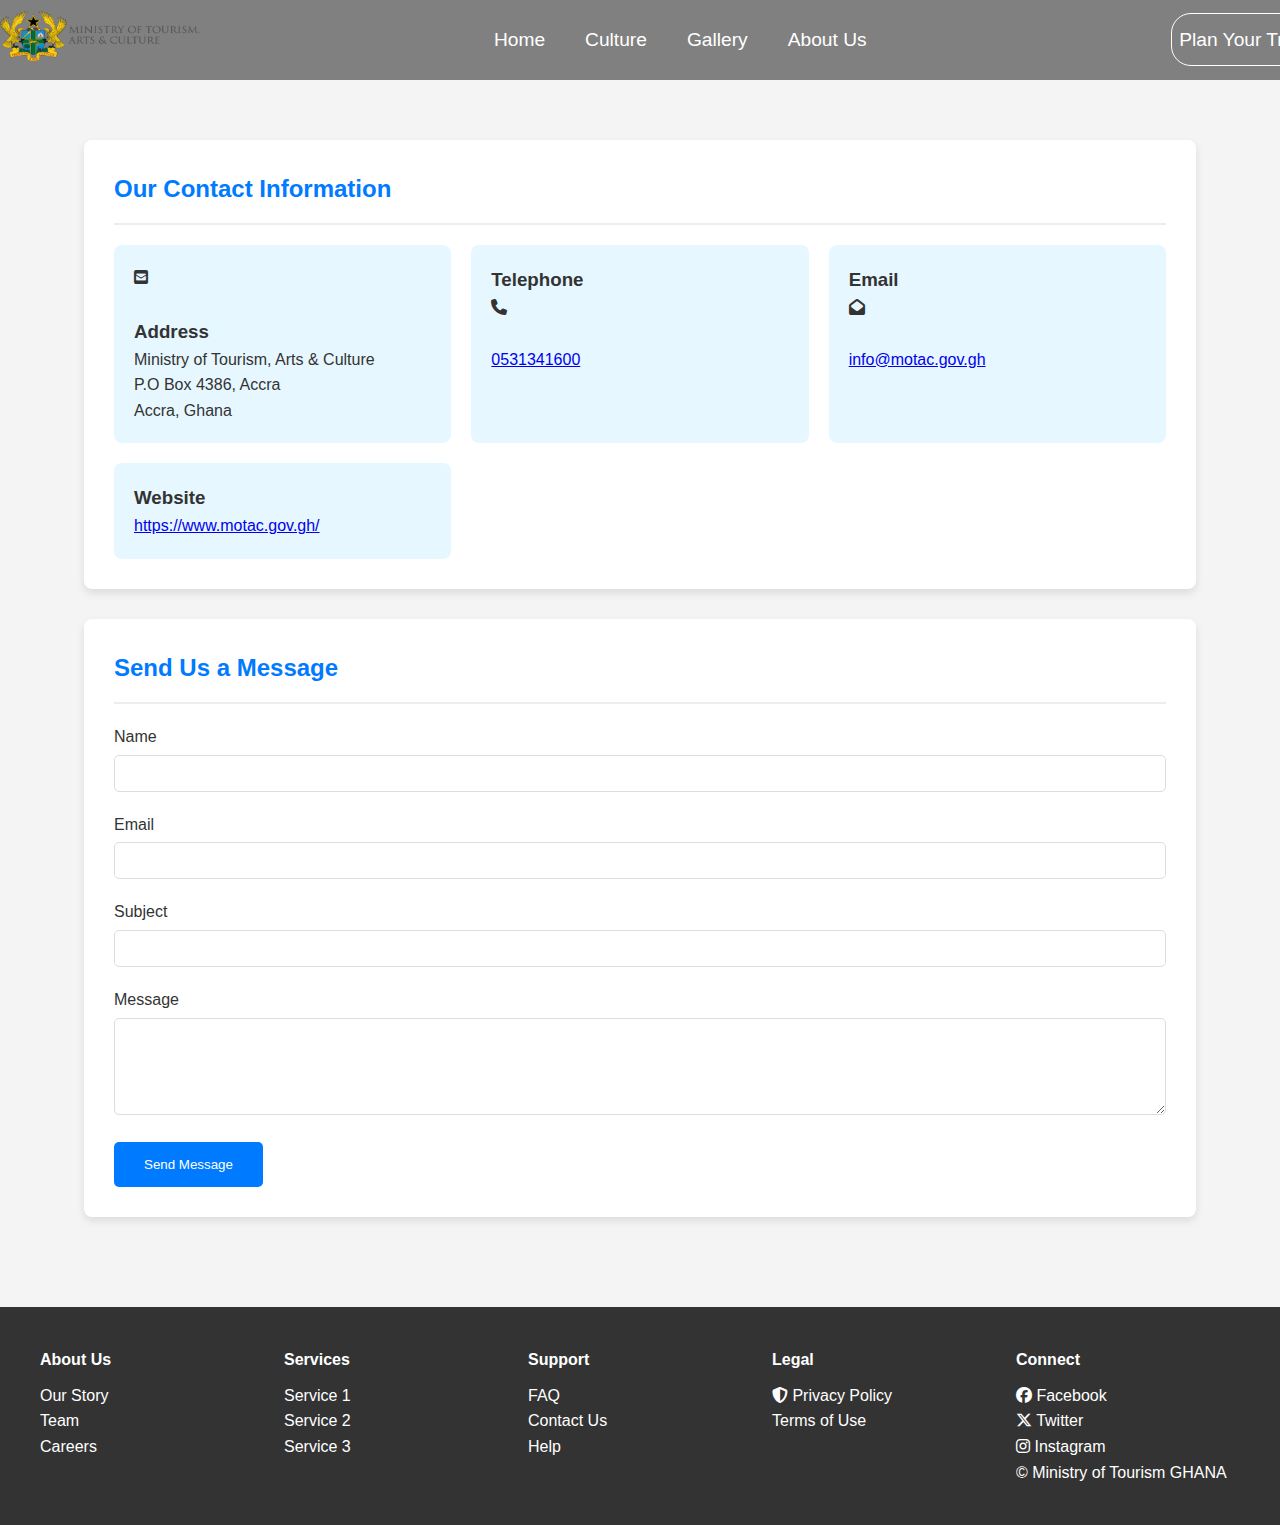
==== fuck/contact.html @ 8086fa99 "Add files via upload" ====
<!DOCTYPE html>
<html lang="en">

<head>
    <meta charset="UTF-8">
    <meta name="viewport" content="width=device-width, initial-scale=1.0">
    <link rel="shortcut icon" href="MotacL.jpg" type="image/x-icon">
    <link rel="stylesheet" href="https://cdnjs.cloudflare.com/ajax/libs/font-awesome/6.7.2/css/all.min.css" integrity="sha512-Evv84Mr4kqVGRNSgIGL/F/aIDqQb7xQ2vcrdIwxfjThSH8CSR7PBEakCr51Ck+w+/U6swU2Im1vVX0SVk9ABhg==" crossorigin="anonymous" referrerpolicy="no-referrer" />
    <title>Explore Northern Ghana</title>
    <link rel="stylesheet" href="styless.css">
    <link rel="preconnect" href="https://fonts.googleapis.com">
    <link rel="preconnect" href="https://fonts.gstatic.com" crossorigin>
    <link href="https://fonts.googleapis.com/css2?family=Montserrat:wght@400;700&family=Roboto:wght@400;700&display=swap" rel="stylesheet">
</head>

<body>
    <header>
        <div class="logo">
            <img src="ghtour.png" alt="" height="50px" width="200px">
        </div>
        <nav>
            <ul>
                <li><a href="sos.html">Home</a></li>
                <li><a href="pat.html">Culture</a></li>
                <li><a href="galla.html">Gallery</a></li>
                <!-- <li><a href="#">Destinations</a></li> -->
                <li><a href="exp.html">About Us</a></li>
                <li><a href="contact.html" class="button">Plan Your Trip</a></li>
            </ul>
        </nav>
    </header>
    <!-- <div class="div1">
    <form action="form">
        <input type="text" name="fname" id="fname" placeholder="Full Name">
        <label for="fname"></label> <br>
        <input type="email" name="email" id="email" placeholder="email">
        <label for="email"></label> <br>
        <input type="text" id="mess" name="mess" placeholder="message">
        <label for="mess"></label> <br>
        <input type="submit" value="Message">
    </form>
</div> -->
<main class="contact-main">
    <div class="container">
        <section class="contact-info">
            <h2>Our Contact Information</h2>
            <div class="contact-details">
                <div class="detail-item">
                    <i class="fa-solid fa-square-envelope"></i>
            <br><br>
                    <h3>Address</h3>
                    <p>Ministry of Tourism, Arts & Culture<br>
                    P.O Box 4386, Accra<br>
                    Accra, Ghana</p>
                </div>
                <div class="detail-item">
                    <h3>Telephone</h3>
                    <i class="fa-solid fa-phone"></i>
        <br><br>
                    <p><a href="tel:0531341600">0531341600 </a></p>
                </div>
                <div class="detail-item">
                    <h3>Email</h3>
                    <i class="fa-solid fa-envelope-open"></i>
        <br><br>
                    <p><a href="info@motac.gov.gh">info@motac.gov.gh </a></p>
                </div>
                <div class="detail-item">
                    <h3>Website</h3>
                    <p><a href="https://www.motac.gov.gh/" target="_blank">https://www.motac.gov.gh/</a></p>
                </div>
            </div>
        </section>

        <section class="contact-form">
            <h2>Send Us a Message</h2>
            <form action="submit-form.php" method="post">
                <div class="form-group">
                    <label for="name">Name</label>
                    <input type="text" id="name" name="name" required>
                </div>
                <div class="form-group">
                    <label for="email">Email</label>
                    <input type="email" id="email" name="email" required>
                </div>
                <div class="form-group">
                    <label for="subject">Subject</label>
                    <input type="text" id="subject" name="subject" required>
                </div>
                <div class="form-group">
                    <label for="message">Message</label>
                    <textarea id="message" name="message" rows="5" required></textarea>
                </div>
                <button type="submit" class="submit-button">Send Message</button>
            </form>
        </section>
    </div>
</main>
<footer>   
    <div>
       <h4>About Us</h4>
       <ul>
           <li><a href="#">Our Story</a></li>
           <li><a href="#">Team</a></li>
           <li><a href="#">Careers</a></li>
       </ul>
   </div>
   <div>
       <h4>Services</h4>
       <ul>
           <li><a href="#">Service 1</a></li>
           <li><a href="#">Service 2</a></li>
           <li><a href="#">Service 3</a></li>
       </ul>
   </div>
   <div>
       <h4>Support</h4>
       <ul>
           <li><a href="#">FAQ</a></li>
           <li><a href="#">Contact Us</a></li>
           <li><a href="#">Help</a></li>
       </ul>
   </div>
   <div>
       <h4>Legal</h4>
       <ul>
           <li><a href="#"><i class="fa-solid fa-shield-halved"></i>  Privacy Policy</a></li>
           <li><a href="#">Terms of Use</a></li>
       </ul>
   </div>
   <div>
       <h4>Connect</h4>
       <ul>
           <li><a href="#"><i class="fa-brands fa-facebook"></i>  Facebook</a></li>
           <li><a href="#"><i class="fa-brands fa-x-twitter"></i>  Twitter</a></li>
           <li><a href="#">  <i class="fa-brands fa-instagram"></i> Instagram</a></li>
           <li><a href="#">&copy; Ministry of Tourism GHANA </a></li>


       </ul>
   </div>
</footer>
</body>
</html>
---- fuck/styless.css ----
body {
    font-family: 'Arial', sans-serif;
    margin: 0;
    padding: 0;
    line-height: 1.6;
    color: #333;
    background-color: #f4f4f4;
}
*{
    padding:0px;
    margin: 0px;
    box-sizing: border-box;
}
header{
    width: 100%;
    height: 5rem;
    display: flex;
    background-color: grey;
}
.logo{
    width: 20%;
    height: 100%;
/* border: 1px solid yellow;    */
justify-items: center;
align-content: center;
}
.logo h1{
    color: rgb(219, 219, 15);
    font-size: 40px;
}

nav{
    width: 80%;
    height: 100%;
    align-content: center;
    justify-items: center;
    /* border: 1px solid green; */
}
nav ul{
    display: flex;
    gap: 40px;
}

nav ul>li{
    list-style-type: none;
}
nav li >a{
    text-decoration: none;
    text-transform: capitalize;
    color:white;
    font-size: larger;
}
.button{
    padding: 15px 7px 15px 7px;
     border: 1px solid white; 
    border-radius: 20px;
    position: relative;
    right: -7cm;
}

.container {
    width: 90%;
    max-width: 1200px;
    margin: 0 auto;
    padding: 20px;
}

.contact-header {
    background: linear-gradient(135deg, #007bff, #1e90ff);
    color: white;
    text-align: center;
    padding: 40px 0;
}

.contact-header h1 {
    margin-bottom: 10px;
}

.contact-main {
    padding: 40px 0;
}

.contact-info, .contact-form {
    background-color: white;
    padding: 30px;
    margin-bottom: 30px;
    border-radius: 8px;
    box-shadow: 0 4px 8px rgba(0, 0, 0, 0.1);
}

.contact-info h2, .contact-form h2 {
    border-bottom: 2px solid #eee;
    padding-bottom: 15px;
    margin-bottom: 20px;
    color: #007bff;
}

.contact-details {
    display: grid;
    grid-template-columns: repeat(auto-fit, minmax(250px, 1fr));
    gap: 20px;
}

.detail-item {
    background-color: #e6f7ff;
    padding: 20px;
    border-radius: 8px;
}

.form-group {
    margin-bottom: 20px;
}

.form-group label {
    display: block;
    margin-bottom: 5px;
}

.form-group input, .form-group textarea {
    width: 100%;
    padding: 10px;
    border: 1px solid #ddd;
    border-radius: 5px;
    box-sizing: border-box;
}

.submit-button {
    background-color: #007bff;
    color: white;
    padding: 15px 30px;
    border: none;
    border-radius: 5px;
    cursor: pointer;
    transition: background-color 0.3s ease;
}

.submit-button:hover {
    background-color: #0056b3;
}

.contact-footer {
    background-color: #333;
    color: white;
    text-align: center;
    padding: 20px 0;
}

/* Responsive Design */
@media (max-width: 768px) {
    .container {
        width: 95%;
    }

    .contact-header {
        padding: 30px 0;
    }

    .contact-info, .contact-form {
        padding: 20px;
    }
}
footer {
    background-color: #333;
    color: white;
    padding: 40px;
    display: grid;
    grid-template-columns: repeat(auto-fit, minmax(200px, 1fr));
    gap: 20px;
}

footer h4 {
    margin-bottom: 10px;
}

footer ul {
    list-style: none;
    padding: 0;
}

footer a {
    color: white;
    text-decoration: none;
}
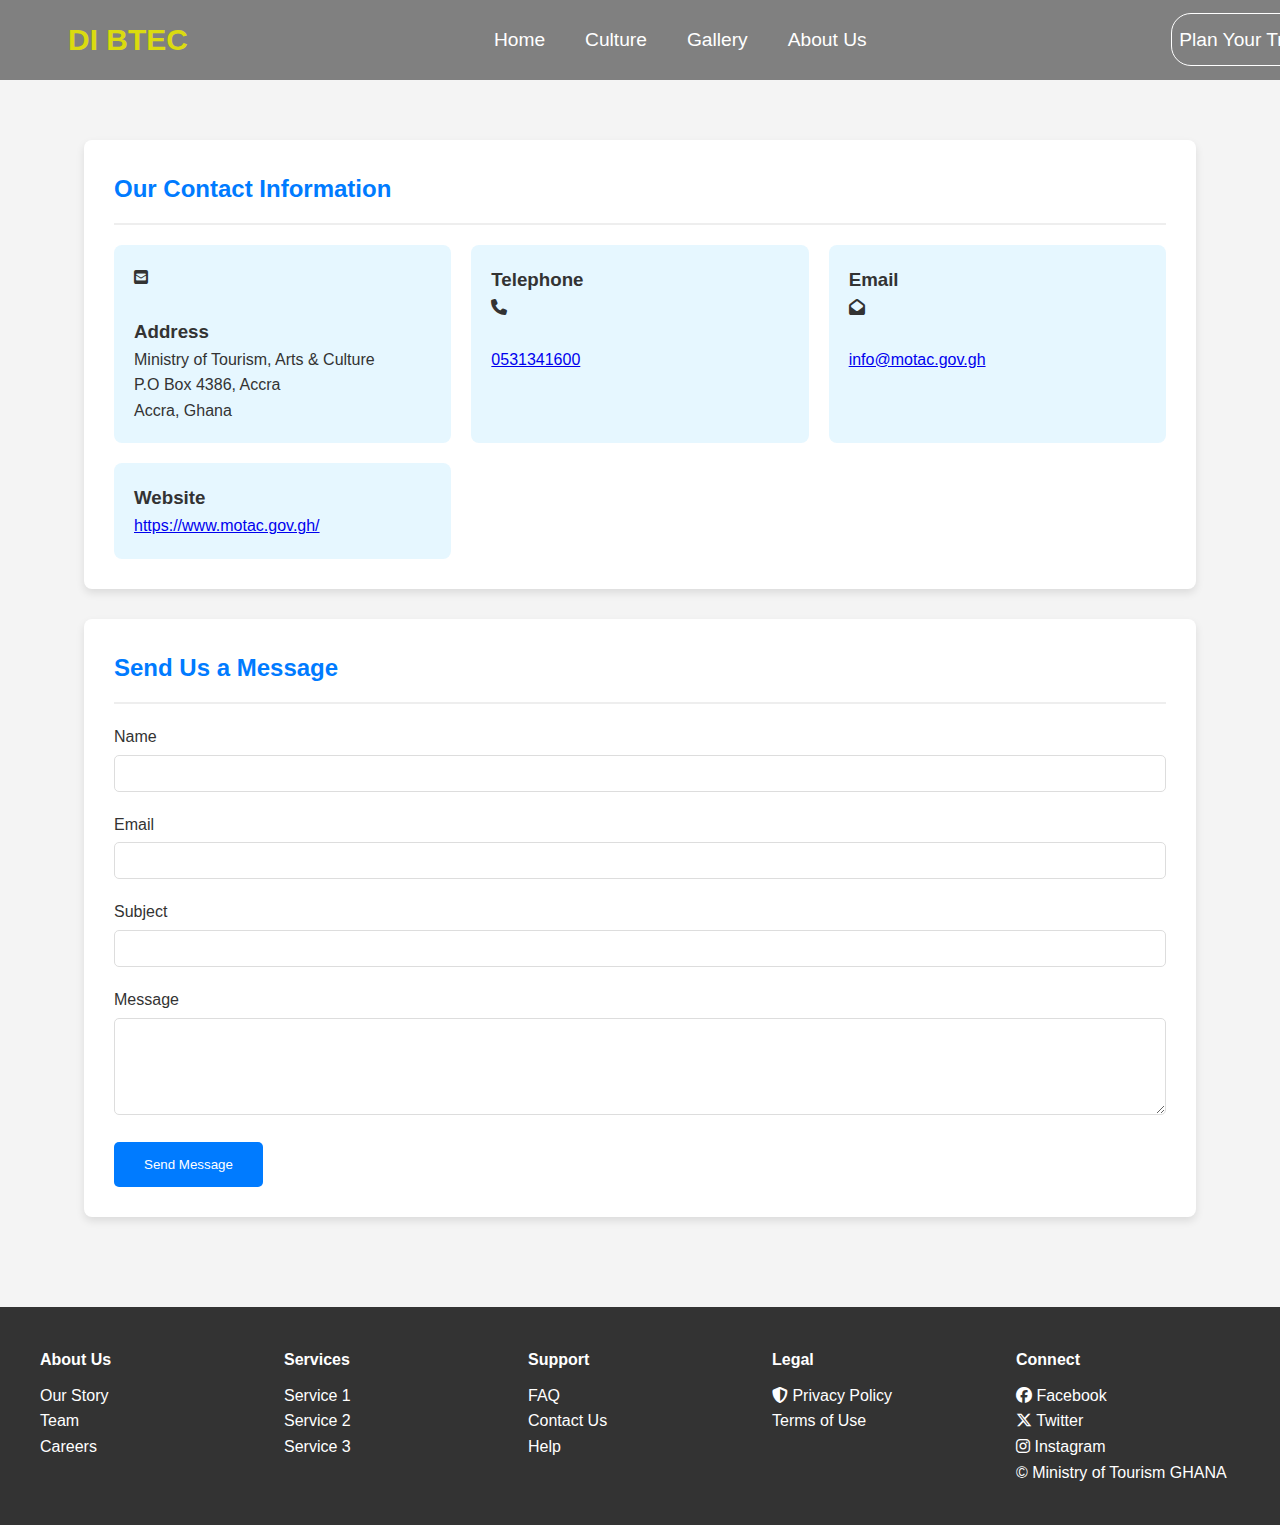
==== commit 5a2e7426: "Update contact.html" ====
--- a/fuck/contact.html
+++ b/fuck/contact.html
@@ -16,11 +16,12 @@
 <body>
     <header>
         <div class="logo">
-            <img src="ghtour.png" alt="" height="50px" width="200px">
+            <h1 style="font-size:30px; font-weight:700;">DI BTEC</h1>
+<!--             <img src="ghtour.png" alt="" height="50px" width="200px"> -->
         </div>
         <nav>
             <ul>
-                <li><a href="sos.html">Home</a></li>
+                <li><a href="index.html">Home</a></li>
                 <li><a href="pat.html">Culture</a></li>
                 <li><a href="galla.html">Gallery</a></li>
                 <!-- <li><a href="#">Destinations</a></li> -->
@@ -141,4 +142,4 @@
    </div>
 </footer>
 </body>
-</html>+</html>
